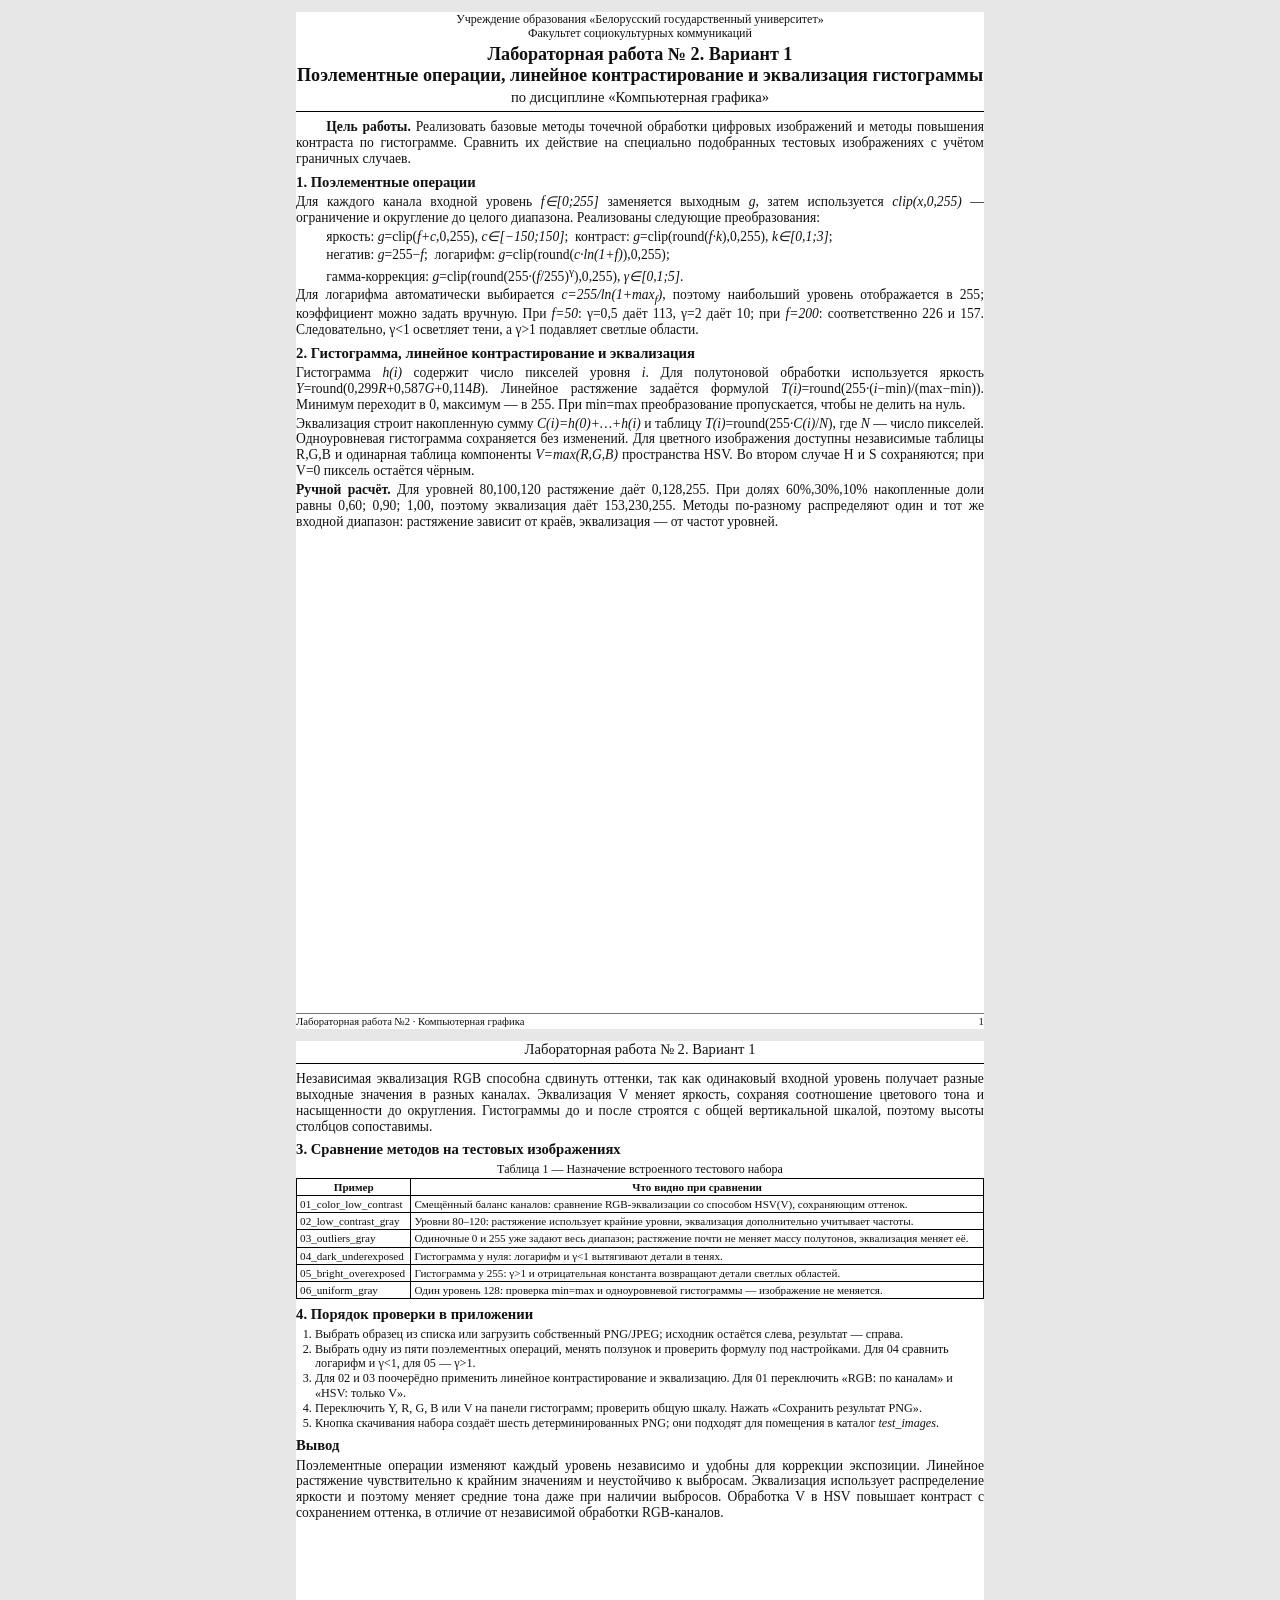
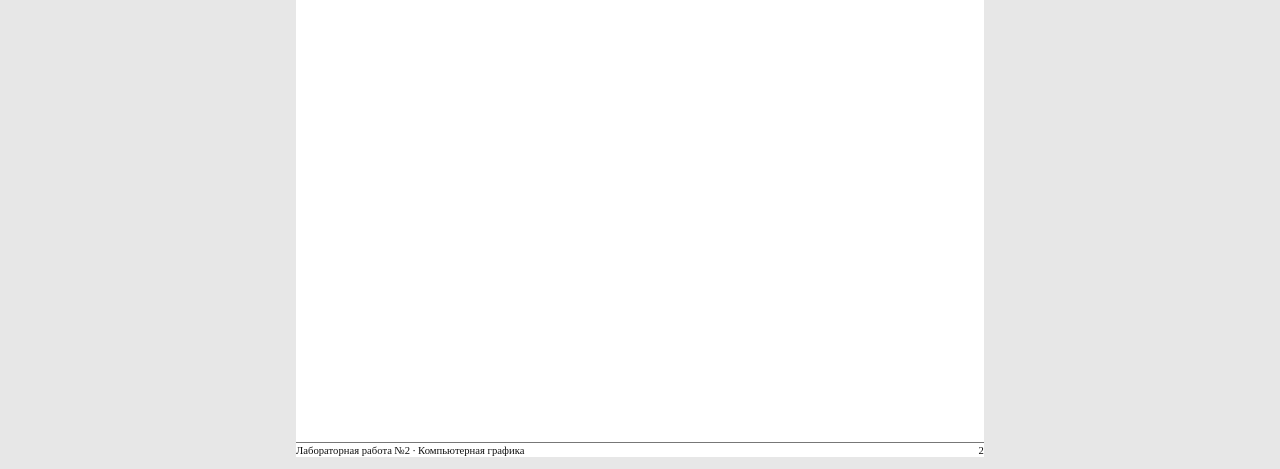
==== lab2/report.html @ ccf8213b "Add lab 2 image processing app" ====
<!doctype html><html lang="ru"><head><meta charset="UTF-8"><title>Отчёт ЛР №2</title><style>
@page{size:A4;margin:14mm}*{box-sizing:border-box}html,body{margin:0;background:#e7e7e7;color:#111}body{font-family:"Times New Roman",serif;font-size:10.2pt;line-height:1.17}.page{width:182mm;height:269mm;margin:12px auto;background:#fff;position:relative;overflow:hidden}.break{break-after:page;page-break-after:always}.head{text-align:center;border-bottom:1px solid #000;padding:0 0 5px;margin-bottom:7px}.head p{margin:0;font-size:9pt}.head h1{font-size:13.6pt;line-height:1.13;margin:4px 0;font-weight:bold}.head h2{font-size:11pt;margin:0;font-weight:normal}.lead{text-align:justify;text-indent:8mm;margin:4px 0 6px}.section{font-size:11pt;font-weight:bold;margin:7px 0 3px}.text{margin:3px 0;text-align:justify}.formula{margin:2px 8mm;font-family:"Cambria Math","Times New Roman",serif;line-height:1.17}.small{font-size:9.15pt}.tablecap{text-align:center;font-size:9pt;margin:3px 0 2px}table{border-collapse:collapse;width:100%;font-size:8.35pt;line-height:1.1}th,td{border:1px solid #000;padding:2px 3px;vertical-align:top}th{text-align:center}.compact{margin:2px 0;padding-left:5mm}.compact li{margin:1px 0}.footer{position:absolute;bottom:0;left:0;right:0;border-top:.5px solid #777;padding-top:2px;font-size:8pt;display:flex;justify-content:space-between}@media print{body{background:#fff}.page{width:auto;height:269mm;margin:0}}
</style></head><body>
<section class="page break"><header class="head"><p>Учреждение образования «Белорусский государственный университет»</p><p>Факультет социокультурных коммуникаций</p><h1>Лабораторная работа № 2. Вариант 1<br>Поэлементные операции, линейное контрастирование и эквализация гистограммы</h1><h2>по дисциплине «Компьютерная графика»</h2></header>
<p class="lead"><b>Цель работы.</b> Реализовать базовые методы точечной обработки цифровых изображений и методы повышения контраста по гистограмме. Сравнить их действие на специально подобранных тестовых изображениях с учётом граничных случаев.</p>
<div class="section">1. Поэлементные операции</div>
<p class="text">Для каждого канала входной уровень <i>f∈[0;255]</i> заменяется выходным <i>g</i>, затем используется <i>clip(x,0,255)</i> — ограничение и округление до целого диапазона. Реализованы следующие преобразования:</p>
<p class="formula">яркость: <i>g</i>=clip(<i>f+c</i>,0,255), <i>c∈[−150;150]</i>;&nbsp; контраст: <i>g</i>=clip(round(<i>f·k</i>),0,255), <i>k∈[0,1;3]</i>;</p>
<p class="formula">негатив: <i>g</i>=255−<i>f</i>;&nbsp; логарифм: <i>g</i>=clip(round(<i>c·ln(1+f)</i>),0,255);</p>
<p class="formula">гамма-коррекция: <i>g</i>=clip(round(255·(<i>f</i>/255)<sup>γ</sup>),0,255), <i>γ∈[0,1;5]</i>.</p>
<p class="text">Для логарифма автоматически выбирается <i>c=255/ln(1+max<sub>f</sub>)</i>, поэтому наибольший уровень отображается в 255; коэффициент можно задать вручную. При <i>f=50</i>: γ=0,5 даёт 113, γ=2 даёт 10; при <i>f=200</i>: соответственно 226 и 157. Следовательно, γ&lt;1 осветляет тени, а γ&gt;1 подавляет светлые области.</p>
<div class="section">2. Гистограмма, линейное контрастирование и эквализация</div>
<p class="text">Гистограмма <i>h(i)</i> содержит число пикселей уровня <i>i</i>. Для полутоновой обработки используется яркость <i>Y</i>=round(0,299<i>R</i>+0,587<i>G</i>+0,114<i>B</i>). Линейное растяжение задаётся формулой <i>T(i)</i>=round(255·(<i>i</i>−min)/(max−min)). Минимум переходит в 0, максимум — в 255. При min=max преобразование пропускается, чтобы не делить на нуль.</p>
<p class="text">Эквализация строит накопленную сумму <i>C(i)=h(0)+…+h(i)</i> и таблицу <i>T(i)</i>=round(255·<i>C(i)</i>/<i>N</i>), где <i>N</i> — число пикселей. Одноуровневая гистограмма сохраняется без изменений. Для цветного изображения доступны независимые таблицы R,G,B и одинарная таблица компоненты <i>V=max(R,G,B)</i> пространства HSV. Во втором случае H и S сохраняются; при V=0 пиксель остаётся чёрным.</p>
<p class="text"><b>Ручной расчёт.</b> Для уровней 80,100,120 растяжение даёт 0,128,255. При долях 60%,30%,10% накопленные доли равны 0,60; 0,90; 1,00, поэтому эквализация даёт 153,230,255. Методы по-разному распределяют один и тот же входной диапазон: растяжение зависит от краёв, эквализация — от частот уровней.</p>
<div class="footer"><span>Лабораторная работа №2 · Компьютерная графика</span><span>1</span></div></section>
<section class="page"><header class="head"><h2>Лабораторная работа № 2. Вариант 1</h2></header>
<p class="text">Независимая эквализация RGB способна сдвинуть оттенки, так как одинаковый входной уровень получает разные выходные значения в разных каналах. Эквализация V меняет яркость, сохраняя соотношение цветового тона и насыщенности до округления. Гистограммы до и после строятся с общей вертикальной шкалой, поэтому высоты столбцов сопоставимы.</p>
<div class="section">3. Сравнение методов на тестовых изображениях</div>
<div class="tablecap">Таблица 1 — Назначение встроенного тестового набора</div><table><thead><tr><th>Пример</th><th>Что видно при сравнении</th></tr></thead><tbody>
<tr><td>01_color_low_contrast</td><td>Смещённый баланс каналов: сравнение RGB-эквализации со способом HSV(V), сохраняющим оттенок.</td></tr>
<tr><td>02_low_contrast_gray</td><td>Уровни 80–120: растяжение использует крайние уровни, эквализация дополнительно учитывает частоты.</td></tr>
<tr><td>03_outliers_gray</td><td>Одиночные 0 и 255 уже задают весь диапазон; растяжение почти не меняет массу полутонов, эквализация меняет её.</td></tr>
<tr><td>04_dark_underexposed</td><td>Гистограмма у нуля: логарифм и γ&lt;1 вытягивают детали в тенях.</td></tr>
<tr><td>05_bright_overexposed</td><td>Гистограмма у 255: γ&gt;1 и отрицательная константа возвращают детали светлых областей.</td></tr>
<tr><td>06_uniform_gray</td><td>Один уровень 128: проверка min=max и одноуровневой гистограммы — изображение не меняется.</td></tr>
</tbody></table>
<div class="section">4. Порядок проверки в приложении</div><ol class="compact small"><li>Выбрать образец из списка или загрузить собственный PNG/JPEG; исходник остаётся слева, результат — справа.</li><li>Выбрать одну из пяти поэлементных операций, менять ползунок и проверить формулу под настройками. Для 04 сравнить логарифм и γ&lt;1, для 05 — γ&gt;1.</li><li>Для 02 и 03 поочерёдно применить линейное контрастирование и эквализацию. Для 01 переключить «RGB: по каналам» и «HSV: только V».</li><li>Переключить Y, R, G, B или V на панели гистограмм; проверить общую шкалу. Нажать «Сохранить результат PNG».</li><li>Кнопка скачивания набора создаёт шесть детерминированных PNG; они подходят для помещения в каталог <i>test_images</i>.</li></ol>
<div class="section">Вывод</div><p class="text">Поэлементные операции изменяют каждый уровень независимо и удобны для коррекции экспозиции. Линейное растяжение чувствительно к крайним значениям и неустойчиво к выбросам. Эквализация использует распределение яркости и поэтому меняет средние тона даже при наличии выбросов. Обработка V в HSV повышает контраст с сохранением оттенка, в отличие от независимой обработки RGB-каналов.</p>
<div class="footer"><span>Лабораторная работа №2 · Компьютерная графика</span><span>2</span></div></section></body></html>
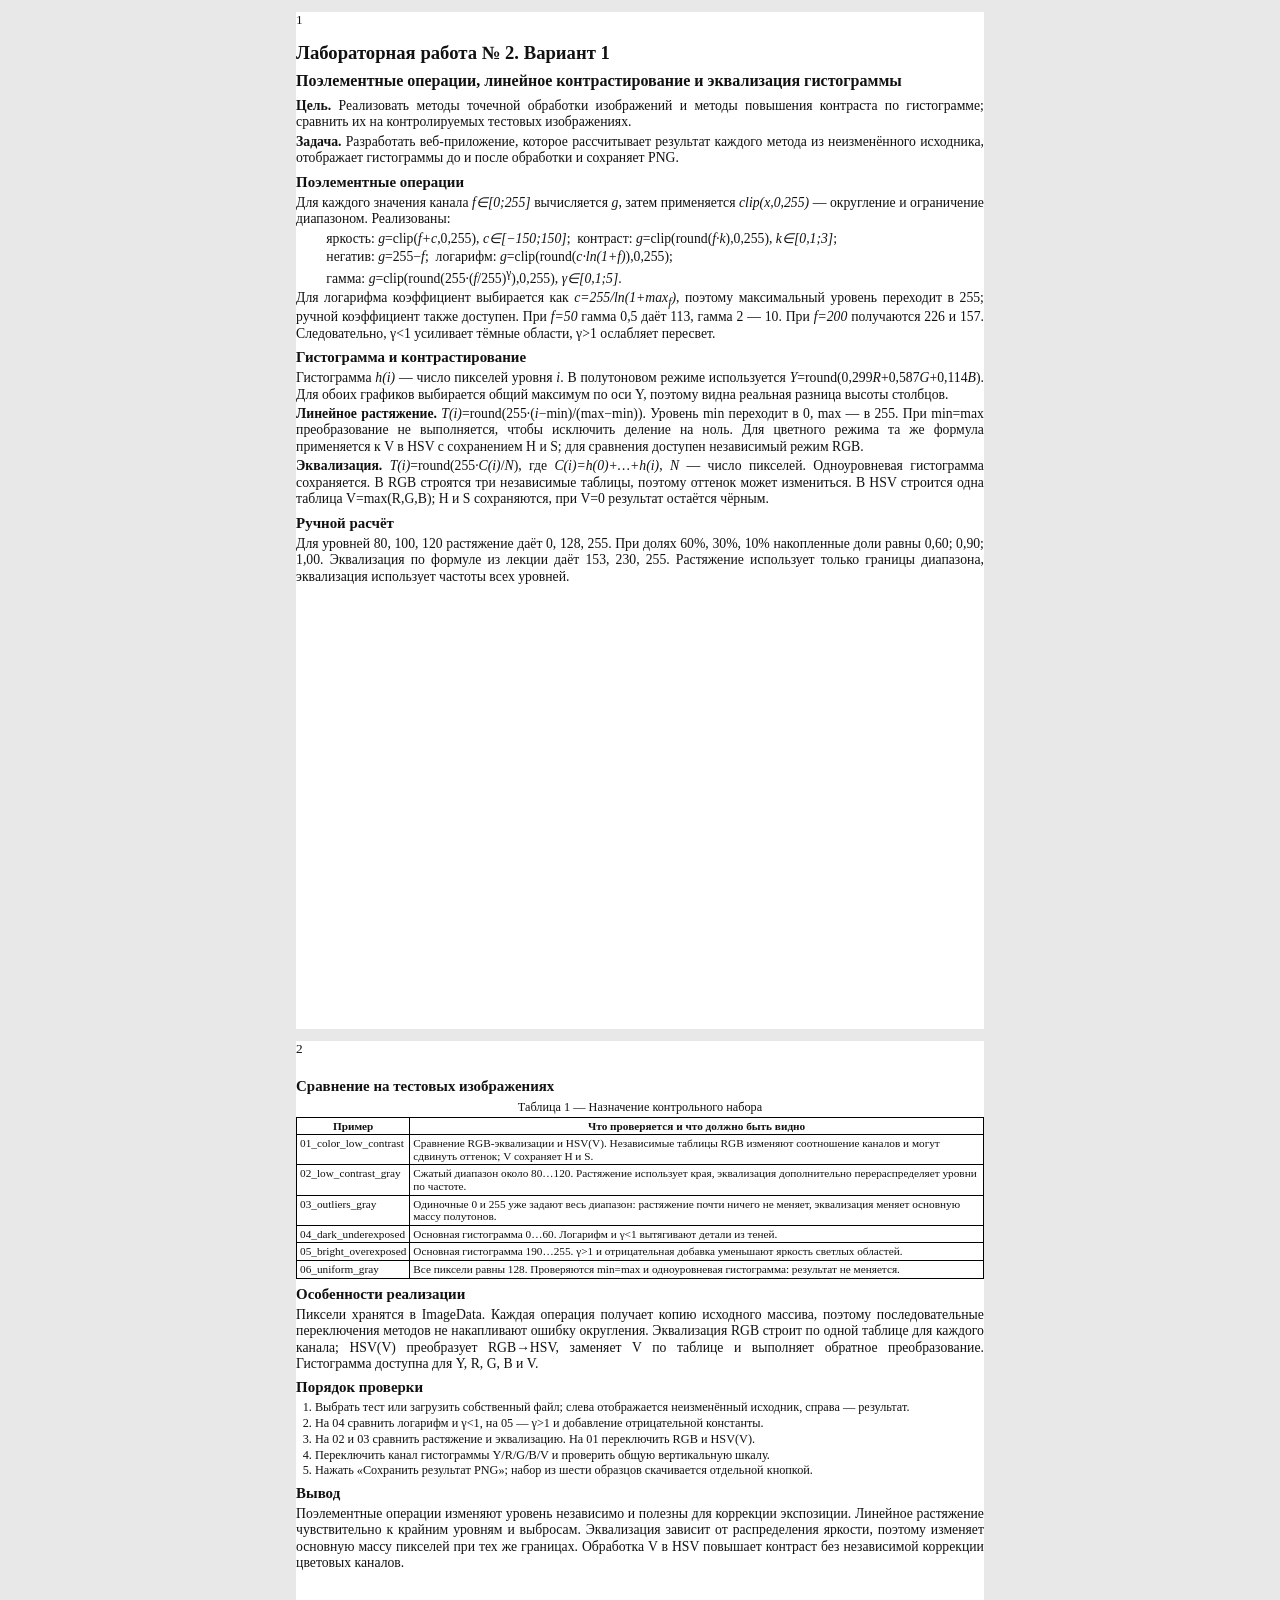
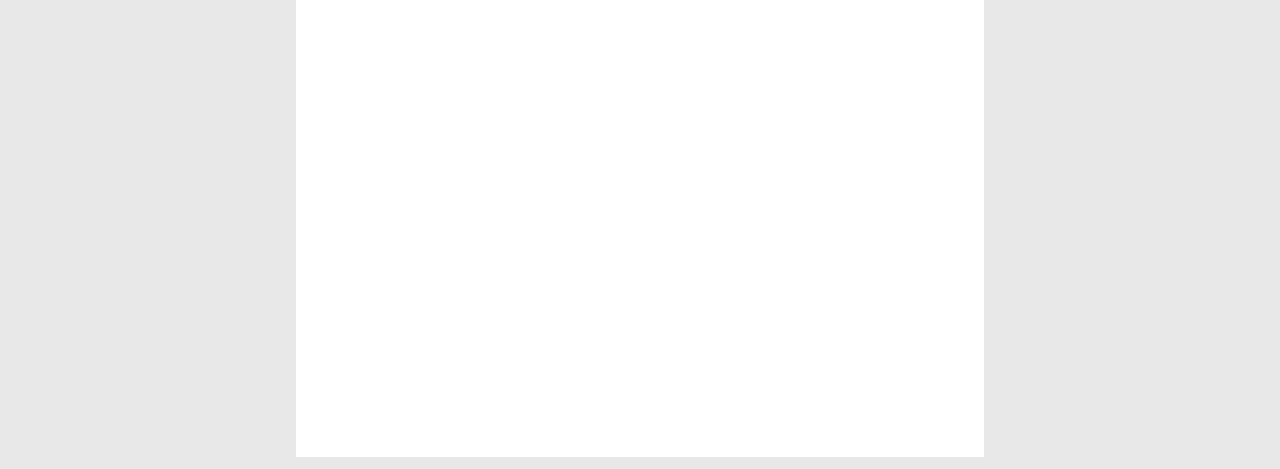
==== commit 3e594115: "Polish reports and add defense guides" ====
--- a/lab2/report.html
+++ b/lab2/report.html
@@ -1,30 +1,15 @@
-<!doctype html><html lang="ru"><head><meta charset="UTF-8"><title>Отчёт ЛР №2</title><style>
-@page{size:A4;margin:14mm}*{box-sizing:border-box}html,body{margin:0;background:#e7e7e7;color:#111}body{font-family:"Times New Roman",serif;font-size:10.2pt;line-height:1.17}.page{width:182mm;height:269mm;margin:12px auto;background:#fff;position:relative;overflow:hidden}.break{break-after:page;page-break-after:always}.head{text-align:center;border-bottom:1px solid #000;padding:0 0 5px;margin-bottom:7px}.head p{margin:0;font-size:9pt}.head h1{font-size:13.6pt;line-height:1.13;margin:4px 0;font-weight:bold}.head h2{font-size:11pt;margin:0;font-weight:normal}.lead{text-align:justify;text-indent:8mm;margin:4px 0 6px}.section{font-size:11pt;font-weight:bold;margin:7px 0 3px}.text{margin:3px 0;text-align:justify}.formula{margin:2px 8mm;font-family:"Cambria Math","Times New Roman",serif;line-height:1.17}.small{font-size:9.15pt}.tablecap{text-align:center;font-size:9pt;margin:3px 0 2px}table{border-collapse:collapse;width:100%;font-size:8.35pt;line-height:1.1}th,td{border:1px solid #000;padding:2px 3px;vertical-align:top}th{text-align:center}.compact{margin:2px 0;padding-left:5mm}.compact li{margin:1px 0}.footer{position:absolute;bottom:0;left:0;right:0;border-top:.5px solid #777;padding-top:2px;font-size:8pt;display:flex;justify-content:space-between}@media print{body{background:#fff}.page{width:auto;height:269mm;margin:0}}
+<!doctype html><html lang="ru"><head><meta charset="UTF-8"><title>ЛР №2 — Обработка изображений</title><style>
+@page{size:A4;margin:14mm}*{box-sizing:border-box}html,body{margin:0;background:#e8e8e8;color:#111}body{font-family:"Times New Roman",serif;font-size:10.3pt;line-height:1.2}.page{width:182mm;height:269mm;margin:12px auto;background:#fff;position:relative;overflow:hidden}.break{break-after:page;page-break-after:always}.num{font-size:10pt;height:8mm}.title{font-size:14pt;font-weight:bold;margin:0 0 6px}.subtitle{font-size:12pt;font-weight:bold;margin:0 0 8px}.section{font-size:11.2pt;font-weight:bold;margin:7px 0 3px}.text{margin:3px 0;text-align:justify}.formula{margin:2px 8mm;font-family:"Cambria Math","Times New Roman",serif;line-height:1.18}.small{font-size:9.2pt}.cap{text-align:center;font-size:9.2pt;margin:4px 0 2px}table{width:100%;border-collapse:collapse;font-size:8.45pt;line-height:1.12}th,td{border:1px solid #000;padding:2px 3px;vertical-align:top}th{text-align:center}.list{margin:2px 0;padding-left:5mm}.list li{margin:1px 0}@media print{body{background:#fff}.page{width:auto;height:269mm;margin:0}}
 </style></head><body>
-<section class="page break"><header class="head"><p>Учреждение образования «Белорусский государственный университет»</p><p>Факультет социокультурных коммуникаций</p><h1>Лабораторная работа № 2. Вариант 1<br>Поэлементные операции, линейное контрастирование и эквализация гистограммы</h1><h2>по дисциплине «Компьютерная графика»</h2></header>
-<p class="lead"><b>Цель работы.</b> Реализовать базовые методы точечной обработки цифровых изображений и методы повышения контраста по гистограмме. Сравнить их действие на специально подобранных тестовых изображениях с учётом граничных случаев.</p>
-<div class="section">1. Поэлементные операции</div>
-<p class="text">Для каждого канала входной уровень <i>f∈[0;255]</i> заменяется выходным <i>g</i>, затем используется <i>clip(x,0,255)</i> — ограничение и округление до целого диапазона. Реализованы следующие преобразования:</p>
-<p class="formula">яркость: <i>g</i>=clip(<i>f+c</i>,0,255), <i>c∈[−150;150]</i>;&nbsp; контраст: <i>g</i>=clip(round(<i>f·k</i>),0,255), <i>k∈[0,1;3]</i>;</p>
-<p class="formula">негатив: <i>g</i>=255−<i>f</i>;&nbsp; логарифм: <i>g</i>=clip(round(<i>c·ln(1+f)</i>),0,255);</p>
-<p class="formula">гамма-коррекция: <i>g</i>=clip(round(255·(<i>f</i>/255)<sup>γ</sup>),0,255), <i>γ∈[0,1;5]</i>.</p>
-<p class="text">Для логарифма автоматически выбирается <i>c=255/ln(1+max<sub>f</sub>)</i>, поэтому наибольший уровень отображается в 255; коэффициент можно задать вручную. При <i>f=50</i>: γ=0,5 даёт 113, γ=2 даёт 10; при <i>f=200</i>: соответственно 226 и 157. Следовательно, γ&lt;1 осветляет тени, а γ&gt;1 подавляет светлые области.</p>
-<div class="section">2. Гистограмма, линейное контрастирование и эквализация</div>
-<p class="text">Гистограмма <i>h(i)</i> содержит число пикселей уровня <i>i</i>. Для полутоновой обработки используется яркость <i>Y</i>=round(0,299<i>R</i>+0,587<i>G</i>+0,114<i>B</i>). Линейное растяжение задаётся формулой <i>T(i)</i>=round(255·(<i>i</i>−min)/(max−min)). Минимум переходит в 0, максимум — в 255. При min=max преобразование пропускается, чтобы не делить на нуль.</p>
-<p class="text">Эквализация строит накопленную сумму <i>C(i)=h(0)+…+h(i)</i> и таблицу <i>T(i)</i>=round(255·<i>C(i)</i>/<i>N</i>), где <i>N</i> — число пикселей. Одноуровневая гистограмма сохраняется без изменений. Для цветного изображения доступны независимые таблицы R,G,B и одинарная таблица компоненты <i>V=max(R,G,B)</i> пространства HSV. Во втором случае H и S сохраняются; при V=0 пиксель остаётся чёрным.</p>
-<p class="text"><b>Ручной расчёт.</b> Для уровней 80,100,120 растяжение даёт 0,128,255. При долях 60%,30%,10% накопленные доли равны 0,60; 0,90; 1,00, поэтому эквализация даёт 153,230,255. Методы по-разному распределяют один и тот же входной диапазон: растяжение зависит от краёв, эквализация — от частот уровней.</p>
-<div class="footer"><span>Лабораторная работа №2 · Компьютерная графика</span><span>1</span></div></section>
-<section class="page"><header class="head"><h2>Лабораторная работа № 2. Вариант 1</h2></header>
-<p class="text">Независимая эквализация RGB способна сдвинуть оттенки, так как одинаковый входной уровень получает разные выходные значения в разных каналах. Эквализация V меняет яркость, сохраняя соотношение цветового тона и насыщенности до округления. Гистограммы до и после строятся с общей вертикальной шкалой, поэтому высоты столбцов сопоставимы.</p>
-<div class="section">3. Сравнение методов на тестовых изображениях</div>
-<div class="tablecap">Таблица 1 — Назначение встроенного тестового набора</div><table><thead><tr><th>Пример</th><th>Что видно при сравнении</th></tr></thead><tbody>
-<tr><td>01_color_low_contrast</td><td>Смещённый баланс каналов: сравнение RGB-эквализации со способом HSV(V), сохраняющим оттенок.</td></tr>
-<tr><td>02_low_contrast_gray</td><td>Уровни 80–120: растяжение использует крайние уровни, эквализация дополнительно учитывает частоты.</td></tr>
-<tr><td>03_outliers_gray</td><td>Одиночные 0 и 255 уже задают весь диапазон; растяжение почти не меняет массу полутонов, эквализация меняет её.</td></tr>
-<tr><td>04_dark_underexposed</td><td>Гистограмма у нуля: логарифм и γ&lt;1 вытягивают детали в тенях.</td></tr>
-<tr><td>05_bright_overexposed</td><td>Гистограмма у 255: γ&gt;1 и отрицательная константа возвращают детали светлых областей.</td></tr>
-<tr><td>06_uniform_gray</td><td>Один уровень 128: проверка min=max и одноуровневой гистограммы — изображение не меняется.</td></tr>
-</tbody></table>
-<div class="section">4. Порядок проверки в приложении</div><ol class="compact small"><li>Выбрать образец из списка или загрузить собственный PNG/JPEG; исходник остаётся слева, результат — справа.</li><li>Выбрать одну из пяти поэлементных операций, менять ползунок и проверить формулу под настройками. Для 04 сравнить логарифм и γ&lt;1, для 05 — γ&gt;1.</li><li>Для 02 и 03 поочерёдно применить линейное контрастирование и эквализацию. Для 01 переключить «RGB: по каналам» и «HSV: только V».</li><li>Переключить Y, R, G, B или V на панели гистограмм; проверить общую шкалу. Нажать «Сохранить результат PNG».</li><li>Кнопка скачивания набора создаёт шесть детерминированных PNG; они подходят для помещения в каталог <i>test_images</i>.</li></ol>
-<div class="section">Вывод</div><p class="text">Поэлементные операции изменяют каждый уровень независимо и удобны для коррекции экспозиции. Линейное растяжение чувствительно к крайним значениям и неустойчиво к выбросам. Эквализация использует распределение яркости и поэтому меняет средние тона даже при наличии выбросов. Обработка V в HSV повышает контраст с сохранением оттенка, в отличие от независимой обработки RGB-каналов.</p>
-<div class="footer"><span>Лабораторная работа №2 · Компьютерная графика</span><span>2</span></div></section></body></html>
+<section class="page break"><div class="num">1</div><h1 class="title">Лабораторная работа № 2. Вариант 1</h1><p class="subtitle">Поэлементные операции, линейное контрастирование и эквализация гистограммы</p>
+<p class="text"><b>Цель.</b> Реализовать методы точечной обработки изображений и методы повышения контраста по гистограмме; сравнить их на контролируемых тестовых изображениях.</p><p class="text"><b>Задача.</b> Разработать веб-приложение, которое рассчитывает результат каждого метода из неизменённого исходника, отображает гистограммы до и после обработки и сохраняет PNG.</p>
+<div class="section">Поэлементные операции</div><p class="text">Для каждого значения канала <i>f∈[0;255]</i> вычисляется <i>g</i>, затем применяется <i>clip(x,0,255)</i> — округление и ограничение диапазоном. Реализованы:</p><p class="formula">яркость: <i>g</i>=clip(<i>f+c</i>,0,255), <i>c∈[−150;150]</i>;&nbsp; контраст: <i>g</i>=clip(round(<i>f·k</i>),0,255), <i>k∈[0,1;3]</i>;</p><p class="formula">негатив: <i>g</i>=255−<i>f</i>;&nbsp; логарифм: <i>g</i>=clip(round(<i>c·ln(1+f)</i>),0,255);</p><p class="formula">гамма: <i>g</i>=clip(round(255·(<i>f</i>/255)<sup>γ</sup>),0,255), <i>γ∈[0,1;5]</i>.</p>
+<p class="text">Для логарифма коэффициент выбирается как <i>c=255/ln(1+max<sub>f</sub>)</i>, поэтому максимальный уровень переходит в 255; ручной коэффициент также доступен. При <i>f=50</i> гамма 0,5 даёт 113, гамма 2 — 10. При <i>f=200</i> получаются 226 и 157. Следовательно, γ&lt;1 усиливает тёмные области, γ&gt;1 ослабляет пересвет.</p>
+<div class="section">Гистограмма и контрастирование</div><p class="text">Гистограмма <i>h(i)</i> — число пикселей уровня <i>i</i>. В полутоновом режиме используется <i>Y</i>=round(0,299<i>R</i>+0,587<i>G</i>+0,114<i>B</i>). Для обоих графиков выбирается общий максимум по оси Y, поэтому видна реальная разница высоты столбцов.</p><p class="text"><b>Линейное растяжение.</b> <i>T(i)</i>=round(255·(<i>i</i>−min)/(max−min)). Уровень min переходит в 0, max — в 255. При min=max преобразование не выполняется, чтобы исключить деление на ноль. Для цветного режима та же формула применяется к V в HSV с сохранением H и S; для сравнения доступен независимый режим RGB.</p><p class="text"><b>Эквализация.</b> <i>T(i)</i>=round(255·<i>C(i)</i>/<i>N</i>), где <i>C(i)=h(0)+…+h(i)</i>, <i>N</i> — число пикселей. Одноуровневая гистограмма сохраняется. В RGB строятся три независимые таблицы, поэтому оттенок может измениться. В HSV строится одна таблица V=max(R,G,B); H и S сохраняются, при V=0 результат остаётся чёрным.</p>
+<div class="section">Ручной расчёт</div><p class="text">Для уровней 80, 100, 120 растяжение даёт 0, 128, 255. При долях 60%, 30%, 10% накопленные доли равны 0,60; 0,90; 1,00. Эквализация по формуле из лекции даёт 153, 230, 255. Растяжение использует только границы диапазона, эквализация использует частоты всех уровней.</p>
+</section>
+<section class="page"><div class="num">2</div><div class="section">Сравнение на тестовых изображениях</div><div class="cap">Таблица 1 — Назначение контрольного набора</div><table><thead><tr><th>Пример</th><th>Что проверяется и что должно быть видно</th></tr></thead><tbody><tr><td>01_color_low_contrast</td><td>Сравнение RGB-эквализации и HSV(V). Независимые таблицы RGB изменяют соотношение каналов и могут сдвинуть оттенок; V сохраняет H и S.</td></tr><tr><td>02_low_contrast_gray</td><td>Сжатый диапазон около 80…120. Растяжение использует края, эквализация дополнительно перераспределяет уровни по частоте.</td></tr><tr><td>03_outliers_gray</td><td>Одиночные 0 и 255 уже задают весь диапазон: растяжение почти ничего не меняет, эквализация меняет основную массу полутонов.</td></tr><tr><td>04_dark_underexposed</td><td>Основная гистограмма 0…60. Логарифм и γ&lt;1 вытягивают детали из теней.</td></tr><tr><td>05_bright_overexposed</td><td>Основная гистограмма 190…255. γ&gt;1 и отрицательная добавка уменьшают яркость светлых областей.</td></tr><tr><td>06_uniform_gray</td><td>Все пиксели равны 128. Проверяются min=max и одноуровневая гистограмма: результат не меняется.</td></tr></tbody></table>
+<div class="section">Особенности реализации</div><p class="text">Пиксели хранятся в ImageData. Каждая операция получает копию исходного массива, поэтому последовательные переключения методов не накапливают ошибку округления. Эквализация RGB строит по одной таблице для каждого канала; HSV(V) преобразует RGB→HSV, заменяет V по таблице и выполняет обратное преобразование. Гистограмма доступна для Y, R, G, B и V.</p>
+<div class="section">Порядок проверки</div><ol class="list small"><li>Выбрать тест или загрузить собственный файл; слева отображается неизменённый исходник, справа — результат.</li><li>На 04 сравнить логарифм и γ&lt;1, на 05 — γ&gt;1 и добавление отрицательной константы.</li><li>На 02 и 03 сравнить растяжение и эквализацию. На 01 переключить RGB и HSV(V).</li><li>Переключить канал гистограммы Y/R/G/B/V и проверить общую вертикальную шкалу.</li><li>Нажать «Сохранить результат PNG»; набор из шести образцов скачивается отдельной кнопкой.</li></ol>
+<div class="section">Вывод</div><p class="text">Поэлементные операции изменяют уровень независимо и полезны для коррекции экспозиции. Линейное растяжение чувствительно к крайним уровням и выбросам. Эквализация зависит от распределения яркости, поэтому изменяет основную массу пикселей при тех же границах. Обработка V в HSV повышает контраст без независимой коррекции цветовых каналов.</p>
+</section></body></html>
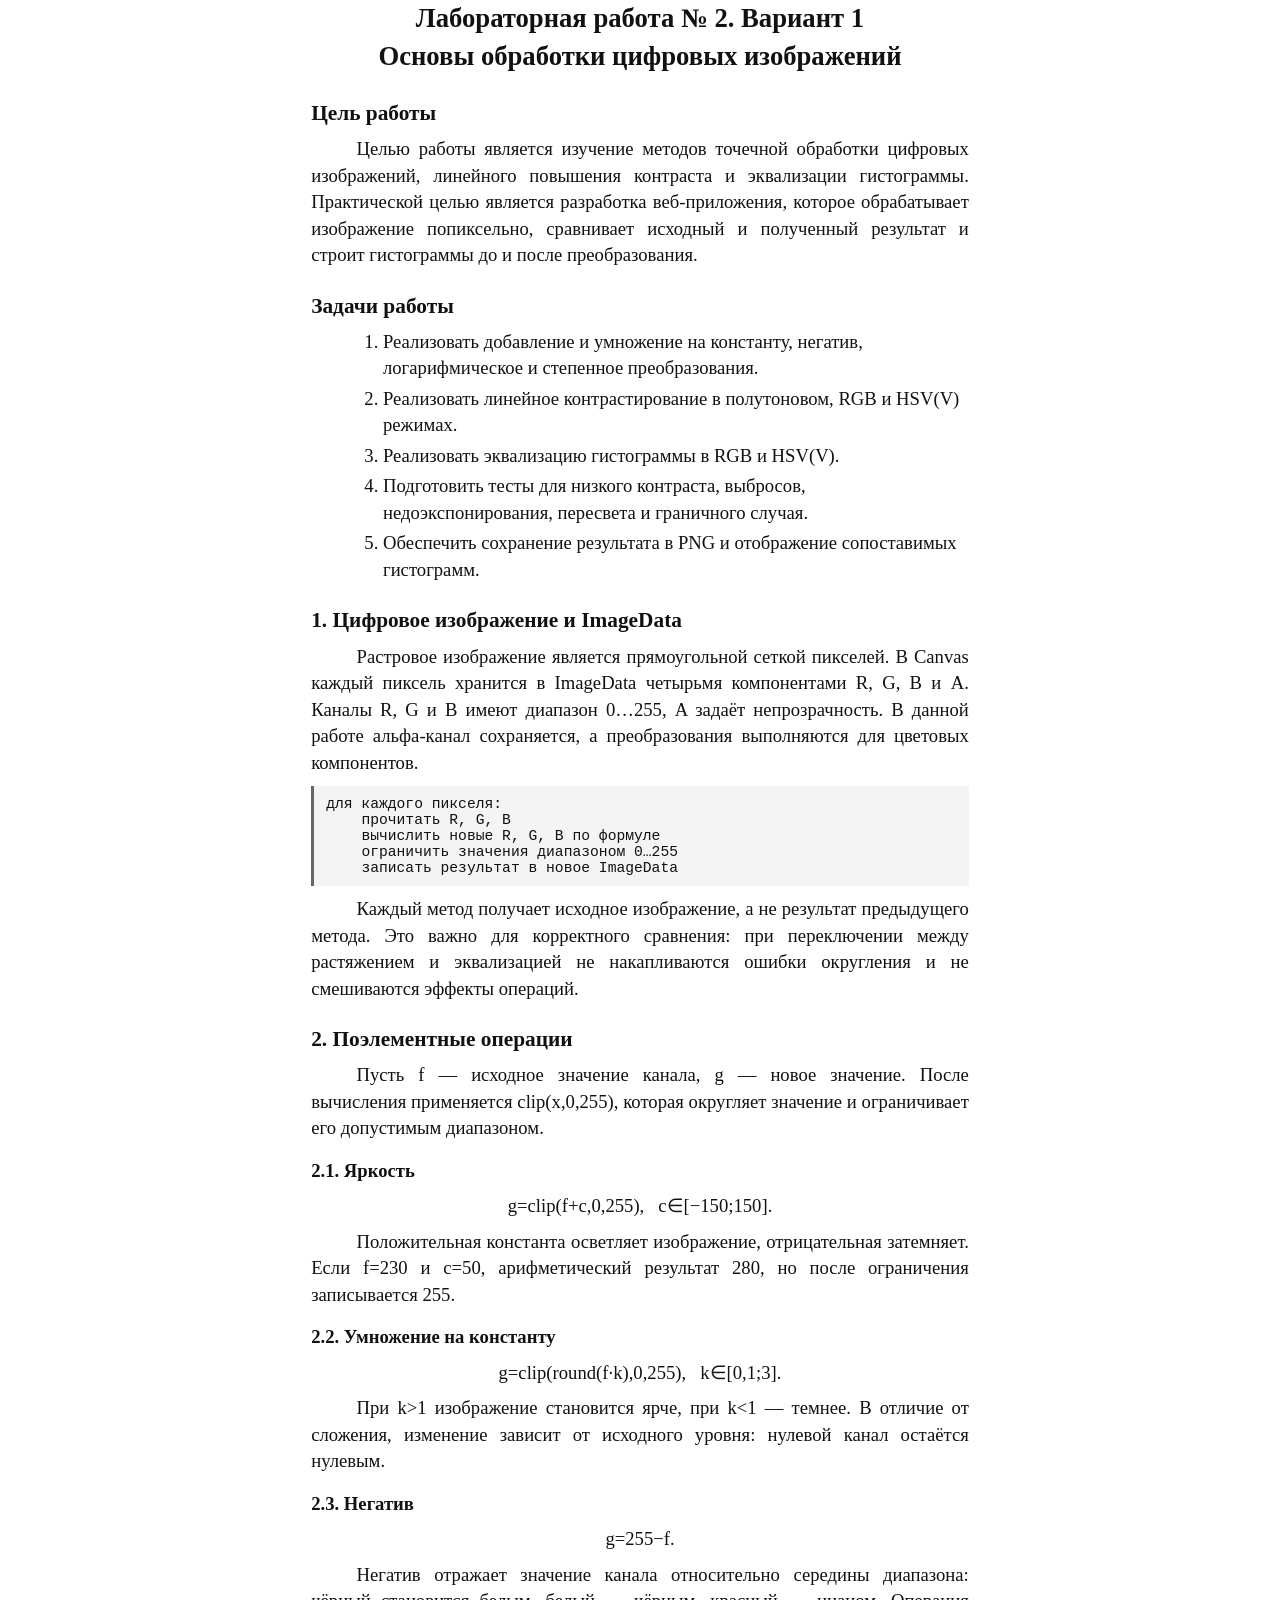
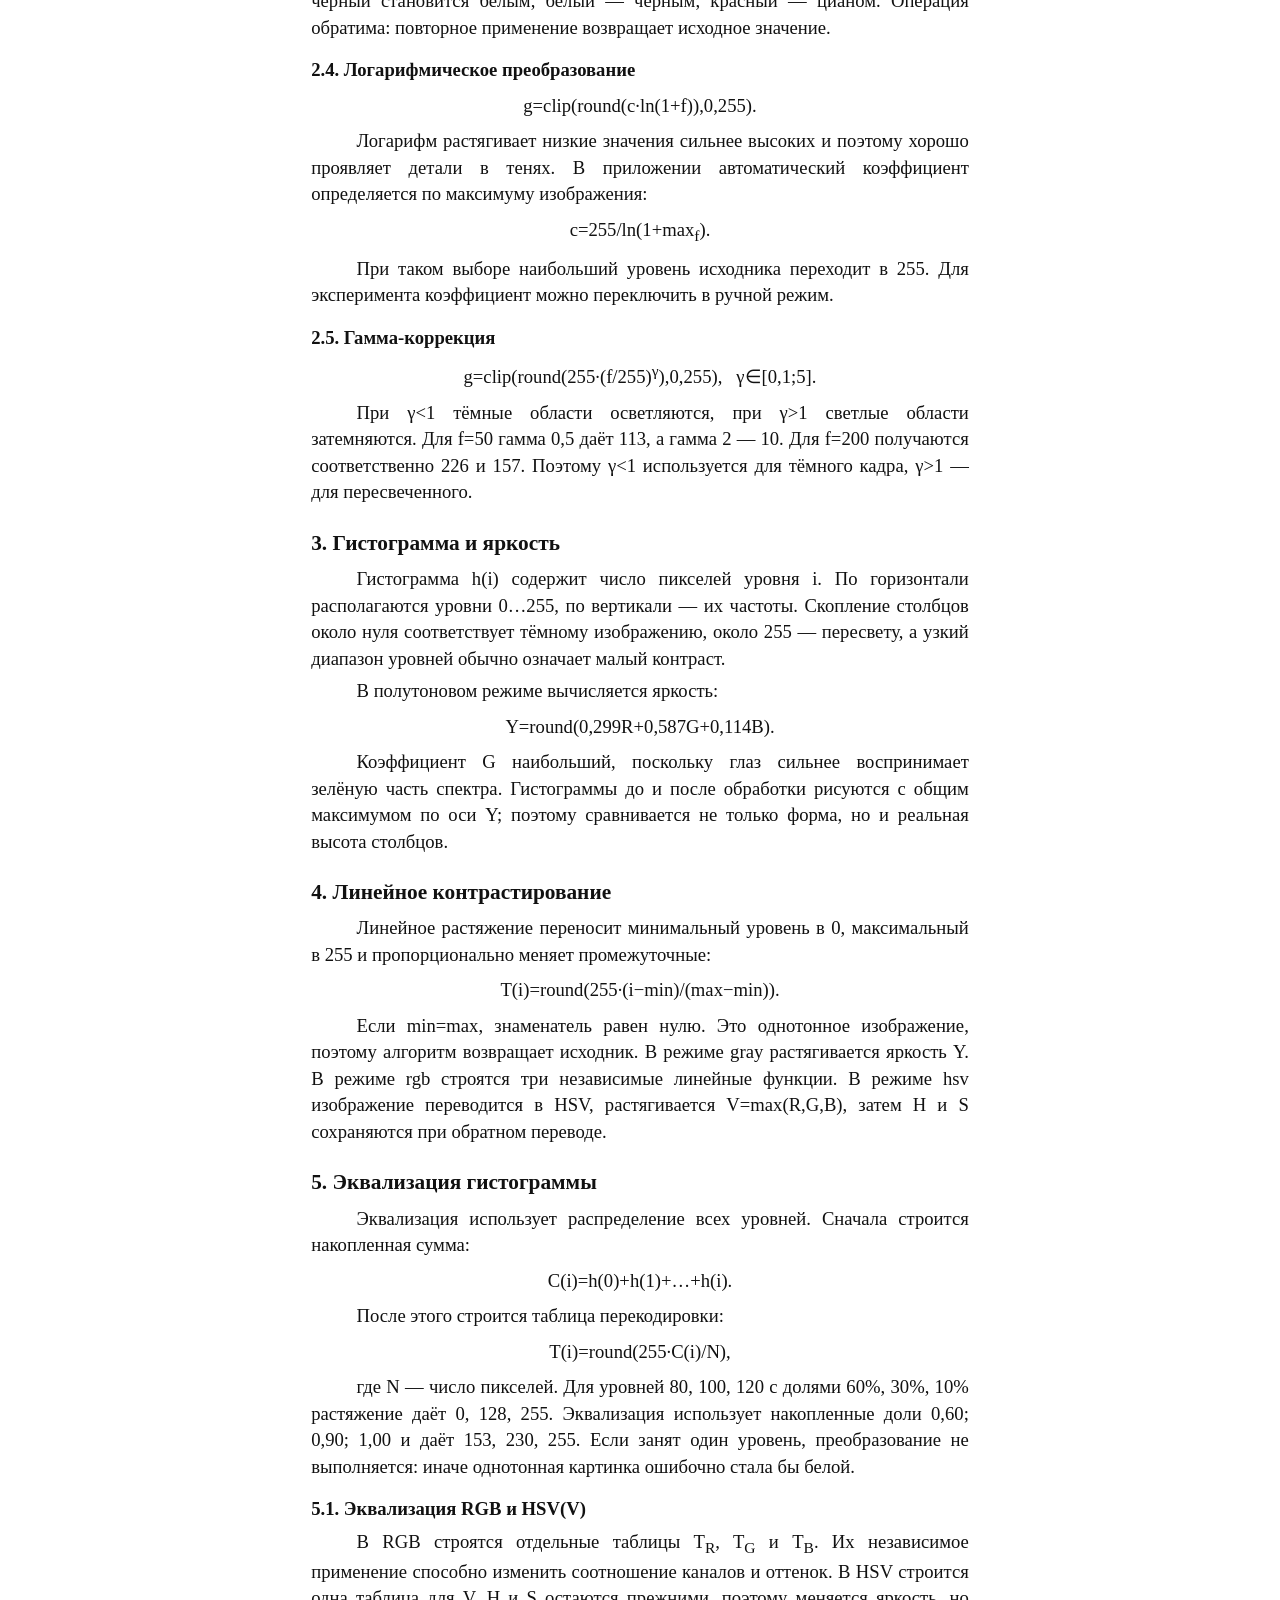
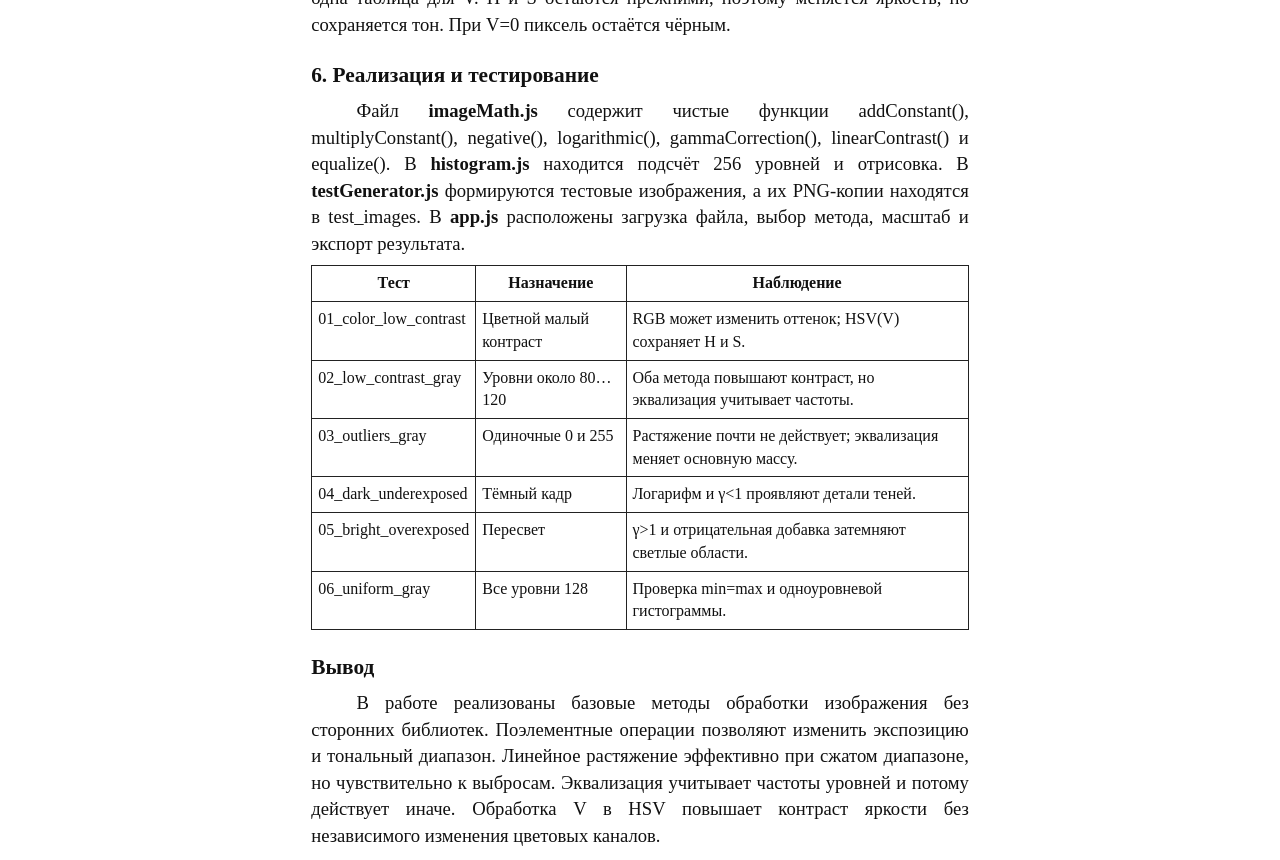
==== commit e19b687d: "Expand laboratory reports and ignore PDF submissions" ====
--- a/lab2/report.html
+++ b/lab2/report.html
@@ -1,15 +1,19 @@
-<!doctype html><html lang="ru"><head><meta charset="UTF-8"><title>ЛР №2 — Обработка изображений</title><style>
-@page{size:A4;margin:14mm}*{box-sizing:border-box}html,body{margin:0;background:#e8e8e8;color:#111}body{font-family:"Times New Roman",serif;font-size:10.3pt;line-height:1.2}.page{width:182mm;height:269mm;margin:12px auto;background:#fff;position:relative;overflow:hidden}.break{break-after:page;page-break-after:always}.num{font-size:10pt;height:8mm}.title{font-size:14pt;font-weight:bold;margin:0 0 6px}.subtitle{font-size:12pt;font-weight:bold;margin:0 0 8px}.section{font-size:11.2pt;font-weight:bold;margin:7px 0 3px}.text{margin:3px 0;text-align:justify}.formula{margin:2px 8mm;font-family:"Cambria Math","Times New Roman",serif;line-height:1.18}.small{font-size:9.2pt}.cap{text-align:center;font-size:9.2pt;margin:4px 0 2px}table{width:100%;border-collapse:collapse;font-size:8.45pt;line-height:1.12}th,td{border:1px solid #000;padding:2px 3px;vertical-align:top}th{text-align:center}.list{margin:2px 0;padding-left:5mm}.list li{margin:1px 0}@media print{body{background:#fff}.page{width:auto;height:269mm;margin:0}}
-</style></head><body>
-<section class="page break"><div class="num">1</div><h1 class="title">Лабораторная работа № 2. Вариант 1</h1><p class="subtitle">Поэлементные операции, линейное контрастирование и эквализация гистограммы</p>
-<p class="text"><b>Цель.</b> Реализовать методы точечной обработки изображений и методы повышения контраста по гистограмме; сравнить их на контролируемых тестовых изображениях.</p><p class="text"><b>Задача.</b> Разработать веб-приложение, которое рассчитывает результат каждого метода из неизменённого исходника, отображает гистограммы до и после обработки и сохраняет PNG.</p>
-<div class="section">Поэлементные операции</div><p class="text">Для каждого значения канала <i>f∈[0;255]</i> вычисляется <i>g</i>, затем применяется <i>clip(x,0,255)</i> — округление и ограничение диапазоном. Реализованы:</p><p class="formula">яркость: <i>g</i>=clip(<i>f+c</i>,0,255), <i>c∈[−150;150]</i>;&nbsp; контраст: <i>g</i>=clip(round(<i>f·k</i>),0,255), <i>k∈[0,1;3]</i>;</p><p class="formula">негатив: <i>g</i>=255−<i>f</i>;&nbsp; логарифм: <i>g</i>=clip(round(<i>c·ln(1+f)</i>),0,255);</p><p class="formula">гамма: <i>g</i>=clip(round(255·(<i>f</i>/255)<sup>γ</sup>),0,255), <i>γ∈[0,1;5]</i>.</p>
-<p class="text">Для логарифма коэффициент выбирается как <i>c=255/ln(1+max<sub>f</sub>)</i>, поэтому максимальный уровень переходит в 255; ручной коэффициент также доступен. При <i>f=50</i> гамма 0,5 даёт 113, гамма 2 — 10. При <i>f=200</i> получаются 226 и 157. Следовательно, γ&lt;1 усиливает тёмные области, γ&gt;1 ослабляет пересвет.</p>
-<div class="section">Гистограмма и контрастирование</div><p class="text">Гистограмма <i>h(i)</i> — число пикселей уровня <i>i</i>. В полутоновом режиме используется <i>Y</i>=round(0,299<i>R</i>+0,587<i>G</i>+0,114<i>B</i>). Для обоих графиков выбирается общий максимум по оси Y, поэтому видна реальная разница высоты столбцов.</p><p class="text"><b>Линейное растяжение.</b> <i>T(i)</i>=round(255·(<i>i</i>−min)/(max−min)). Уровень min переходит в 0, max — в 255. При min=max преобразование не выполняется, чтобы исключить деление на ноль. Для цветного режима та же формула применяется к V в HSV с сохранением H и S; для сравнения доступен независимый режим RGB.</p><p class="text"><b>Эквализация.</b> <i>T(i)</i>=round(255·<i>C(i)</i>/<i>N</i>), где <i>C(i)=h(0)+…+h(i)</i>, <i>N</i> — число пикселей. Одноуровневая гистограмма сохраняется. В RGB строятся три независимые таблицы, поэтому оттенок может измениться. В HSV строится одна таблица V=max(R,G,B); H и S сохраняются, при V=0 результат остаётся чёрным.</p>
-<div class="section">Ручной расчёт</div><p class="text">Для уровней 80, 100, 120 растяжение даёт 0, 128, 255. При долях 60%, 30%, 10% накопленные доли равны 0,60; 0,90; 1,00. Эквализация по формуле из лекции даёт 153, 230, 255. Растяжение использует только границы диапазона, эквализация использует частоты всех уровней.</p>
-</section>
-<section class="page"><div class="num">2</div><div class="section">Сравнение на тестовых изображениях</div><div class="cap">Таблица 1 — Назначение контрольного набора</div><table><thead><tr><th>Пример</th><th>Что проверяется и что должно быть видно</th></tr></thead><tbody><tr><td>01_color_low_contrast</td><td>Сравнение RGB-эквализации и HSV(V). Независимые таблицы RGB изменяют соотношение каналов и могут сдвинуть оттенок; V сохраняет H и S.</td></tr><tr><td>02_low_contrast_gray</td><td>Сжатый диапазон около 80…120. Растяжение использует края, эквализация дополнительно перераспределяет уровни по частоте.</td></tr><tr><td>03_outliers_gray</td><td>Одиночные 0 и 255 уже задают весь диапазон: растяжение почти ничего не меняет, эквализация меняет основную массу полутонов.</td></tr><tr><td>04_dark_underexposed</td><td>Основная гистограмма 0…60. Логарифм и γ&lt;1 вытягивают детали из теней.</td></tr><tr><td>05_bright_overexposed</td><td>Основная гистограмма 190…255. γ&gt;1 и отрицательная добавка уменьшают яркость светлых областей.</td></tr><tr><td>06_uniform_gray</td><td>Все пиксели равны 128. Проверяются min=max и одноуровневая гистограмма: результат не меняется.</td></tr></tbody></table>
-<div class="section">Особенности реализации</div><p class="text">Пиксели хранятся в ImageData. Каждая операция получает копию исходного массива, поэтому последовательные переключения методов не накапливают ошибку округления. Эквализация RGB строит по одной таблице для каждого канала; HSV(V) преобразует RGB→HSV, заменяет V по таблице и выполняет обратное преобразование. Гистограмма доступна для Y, R, G, B и V.</p>
-<div class="section">Порядок проверки</div><ol class="list small"><li>Выбрать тест или загрузить собственный файл; слева отображается неизменённый исходник, справа — результат.</li><li>На 04 сравнить логарифм и γ&lt;1, на 05 — γ&gt;1 и добавление отрицательной константы.</li><li>На 02 и 03 сравнить растяжение и эквализацию. На 01 переключить RGB и HSV(V).</li><li>Переключить канал гистограммы Y/R/G/B/V и проверить общую вертикальную шкалу.</li><li>Нажать «Сохранить результат PNG»; набор из шести образцов скачивается отдельной кнопкой.</li></ol>
-<div class="section">Вывод</div><p class="text">Поэлементные операции изменяют уровень независимо и полезны для коррекции экспозиции. Линейное растяжение чувствительно к крайним уровням и выбросам. Эквализация зависит от распределения яркости, поэтому изменяет основную массу пикселей при тех же границах. Обработка V в HSV повышает контраст без независимой коррекции цветовых каналов.</p>
-</section></body></html>
+<!doctype html><html lang="ru"><head><meta charset="UTF-8"><title>Лабораторная работа 2 — Обработка изображений</title><style>@page{size:A4;margin:20mm 18mm}body{font-family:"Times New Roman",serif;font-size:14pt;line-height:1.42;color:#111;max-width:174mm;margin:0 auto}h1{font-size:20pt;text-align:center;margin:0 0 20px}h2{font-size:16pt;margin:22px 0 8px}h3{font-size:14pt;margin:16px 0 6px}p{text-align:justify;text-indent:12mm;margin:6px 0}.formula{text-align:center;text-indent:0;font-family:"Cambria Math","Times New Roman",serif;margin:9px 0}pre{font:11pt Consolas,monospace;white-space:pre-wrap;background:#f4f4f4;border-left:3px solid #666;padding:10px 12px;margin:10px 0}table{border-collapse:collapse;width:100%;font-size:12pt;margin:8px 0}th,td{border:1px solid #222;padding:6px;vertical-align:top}th{text-align:center}ol{margin:5px 0 8px 12mm;padding-left:7mm}li{margin:4px 0}@media print{body{max-width:none}}</style></head><body>
+<h1>Лабораторная работа № 2. Вариант 1<br>Основы обработки цифровых изображений</h1>
+<h2>Цель работы</h2><p>Целью работы является изучение методов точечной обработки цифровых изображений, линейного повышения контраста и эквализации гистограммы. Практической целью является разработка веб-приложения, которое обрабатывает изображение попиксельно, сравнивает исходный и полученный результат и строит гистограммы до и после преобразования.</p>
+<h2>Задачи работы</h2><ol><li>Реализовать добавление и умножение на константу, негатив, логарифмическое и степенное преобразования.</li><li>Реализовать линейное контрастирование в полутоновом, RGB и HSV(V) режимах.</li><li>Реализовать эквализацию гистограммы в RGB и HSV(V).</li><li>Подготовить тесты для низкого контраста, выбросов, недоэкспонирования, пересвета и граничного случая.</li><li>Обеспечить сохранение результата в PNG и отображение сопоставимых гистограмм.</li></ol>
+<h2>1. Цифровое изображение и ImageData</h2><p>Растровое изображение является прямоугольной сеткой пикселей. В Canvas каждый пиксель хранится в ImageData четырьмя компонентами R, G, B и A. Каналы R, G и B имеют диапазон 0…255, A задаёт непрозрачность. В данной работе альфа-канал сохраняется, а преобразования выполняются для цветовых компонентов.</p><pre>для каждого пикселя:<br>    прочитать R, G, B<br>    вычислить новые R, G, B по формуле<br>    ограничить значения диапазоном 0…255<br>    записать результат в новое ImageData</pre><p>Каждый метод получает исходное изображение, а не результат предыдущего метода. Это важно для корректного сравнения: при переключении между растяжением и эквализацией не накапливаются ошибки округления и не смешиваются эффекты операций.</p>
+<h2>2. Поэлементные операции</h2><p>Пусть f — исходное значение канала, g — новое значение. После вычисления применяется clip(x,0,255), которая округляет значение и ограничивает его допустимым диапазоном.</p>
+<h3>2.1. Яркость</h3><p class="formula">g=clip(f+c,0,255), &nbsp; c∈[−150;150].</p><p>Положительная константа осветляет изображение, отрицательная затемняет. Если f=230 и c=50, арифметический результат 280, но после ограничения записывается 255.</p>
+<h3>2.2. Умножение на константу</h3><p class="formula">g=clip(round(f·k),0,255), &nbsp; k∈[0,1;3].</p><p>При k&gt;1 изображение становится ярче, при k&lt;1 — темнее. В отличие от сложения, изменение зависит от исходного уровня: нулевой канал остаётся нулевым.</p>
+<h3>2.3. Негатив</h3><p class="formula">g=255−f.</p><p>Негатив отражает значение канала относительно середины диапазона: чёрный становится белым, белый — чёрным, красный — цианом. Операция обратима: повторное применение возвращает исходное значение.</p>
+<h3>2.4. Логарифмическое преобразование</h3><p class="formula">g=clip(round(c·ln(1+f)),0,255).</p><p>Логарифм растягивает низкие значения сильнее высоких и поэтому хорошо проявляет детали в тенях. В приложении автоматический коэффициент определяется по максимуму изображения:</p><p class="formula">c=255/ln(1+max<sub>f</sub>).</p><p>При таком выборе наибольший уровень исходника переходит в 255. Для эксперимента коэффициент можно переключить в ручной режим.</p>
+<h3>2.5. Гамма-коррекция</h3><p class="formula">g=clip(round(255·(f/255)<sup>γ</sup>),0,255), &nbsp; γ∈[0,1;5].</p><p>При γ&lt;1 тёмные области осветляются, при γ&gt;1 светлые области затемняются. Для f=50 гамма 0,5 даёт 113, а гамма 2 — 10. Для f=200 получаются соответственно 226 и 157. Поэтому γ&lt;1 используется для тёмного кадра, γ&gt;1 — для пересвеченного.</p>
+<h2>3. Гистограмма и яркость</h2><p>Гистограмма h(i) содержит число пикселей уровня i. По горизонтали располагаются уровни 0…255, по вертикали — их частоты. Скопление столбцов около нуля соответствует тёмному изображению, около 255 — пересвету, а узкий диапазон уровней обычно означает малый контраст.</p><p>В полутоновом режиме вычисляется яркость:</p><p class="formula">Y=round(0,299R+0,587G+0,114B).</p><p>Коэффициент G наибольший, поскольку глаз сильнее воспринимает зелёную часть спектра. Гистограммы до и после обработки рисуются с общим максимумом по оси Y; поэтому сравнивается не только форма, но и реальная высота столбцов.</p>
+<h2>4. Линейное контрастирование</h2><p>Линейное растяжение переносит минимальный уровень в 0, максимальный в 255 и пропорционально меняет промежуточные:</p><p class="formula">T(i)=round(255·(i−min)/(max−min)).</p><p>Если min=max, знаменатель равен нулю. Это однотонное изображение, поэтому алгоритм возвращает исходник. В режиме gray растягивается яркость Y. В режиме rgb строятся три независимые линейные функции. В режиме hsv изображение переводится в HSV, растягивается V=max(R,G,B), затем H и S сохраняются при обратном переводе.</p>
+<h2>5. Эквализация гистограммы</h2><p>Эквализация использует распределение всех уровней. Сначала строится накопленная сумма:</p><p class="formula">C(i)=h(0)+h(1)+…+h(i).</p><p>После этого строится таблица перекодировки:</p><p class="formula">T(i)=round(255·C(i)/N),</p><p>где N — число пикселей. Для уровней 80, 100, 120 с долями 60%, 30%, 10% растяжение даёт 0, 128, 255. Эквализация использует накопленные доли 0,60; 0,90; 1,00 и даёт 153, 230, 255. Если занят один уровень, преобразование не выполняется: иначе однотонная картинка ошибочно стала бы белой.</p>
+<h3>5.1. Эквализация RGB и HSV(V)</h3><p>В RGB строятся отдельные таблицы T<sub>R</sub>, T<sub>G</sub> и T<sub>B</sub>. Их независимое применение способно изменить соотношение каналов и оттенок. В HSV строится одна таблица для V. H и S остаются прежними, поэтому меняется яркость, но сохраняется тон. При V=0 пиксель остаётся чёрным.</p>
+<h2>6. Реализация и тестирование</h2><p>Файл <b>imageMath.js</b> содержит чистые функции addConstant(), multiplyConstant(), negative(), logarithmic(), gammaCorrection(), linearContrast() и equalize(). В <b>histogram.js</b> находится подсчёт 256 уровней и отрисовка. В <b>testGenerator.js</b> формируются тестовые изображения, а их PNG-копии находятся в test_images. В <b>app.js</b> расположены загрузка файла, выбор метода, масштаб и экспорт результата.</p>
+<table><tr><th>Тест</th><th>Назначение</th><th>Наблюдение</th></tr><tr><td>01_color_low_contrast</td><td>Цветной малый контраст</td><td>RGB может изменить оттенок; HSV(V) сохраняет H и S.</td></tr><tr><td>02_low_contrast_gray</td><td>Уровни около 80…120</td><td>Оба метода повышают контраст, но эквализация учитывает частоты.</td></tr><tr><td>03_outliers_gray</td><td>Одиночные 0 и 255</td><td>Растяжение почти не действует; эквализация меняет основную массу.</td></tr><tr><td>04_dark_underexposed</td><td>Тёмный кадр</td><td>Логарифм и γ&lt;1 проявляют детали теней.</td></tr><tr><td>05_bright_overexposed</td><td>Пересвет</td><td>γ&gt;1 и отрицательная добавка затемняют светлые области.</td></tr><tr><td>06_uniform_gray</td><td>Все уровни 128</td><td>Проверка min=max и одноуровневой гистограммы.</td></tr></table>
+<h2>Вывод</h2><p>В работе реализованы базовые методы обработки изображения без сторонних библиотек. Поэлементные операции позволяют изменить экспозицию и тональный диапазон. Линейное растяжение эффективно при сжатом диапазоне, но чувствительно к выбросам. Эквализация учитывает частоты уровней и потому действует иначе. Обработка V в HSV повышает контраст яркости без независимого изменения цветовых каналов.</p>
+</body></html>
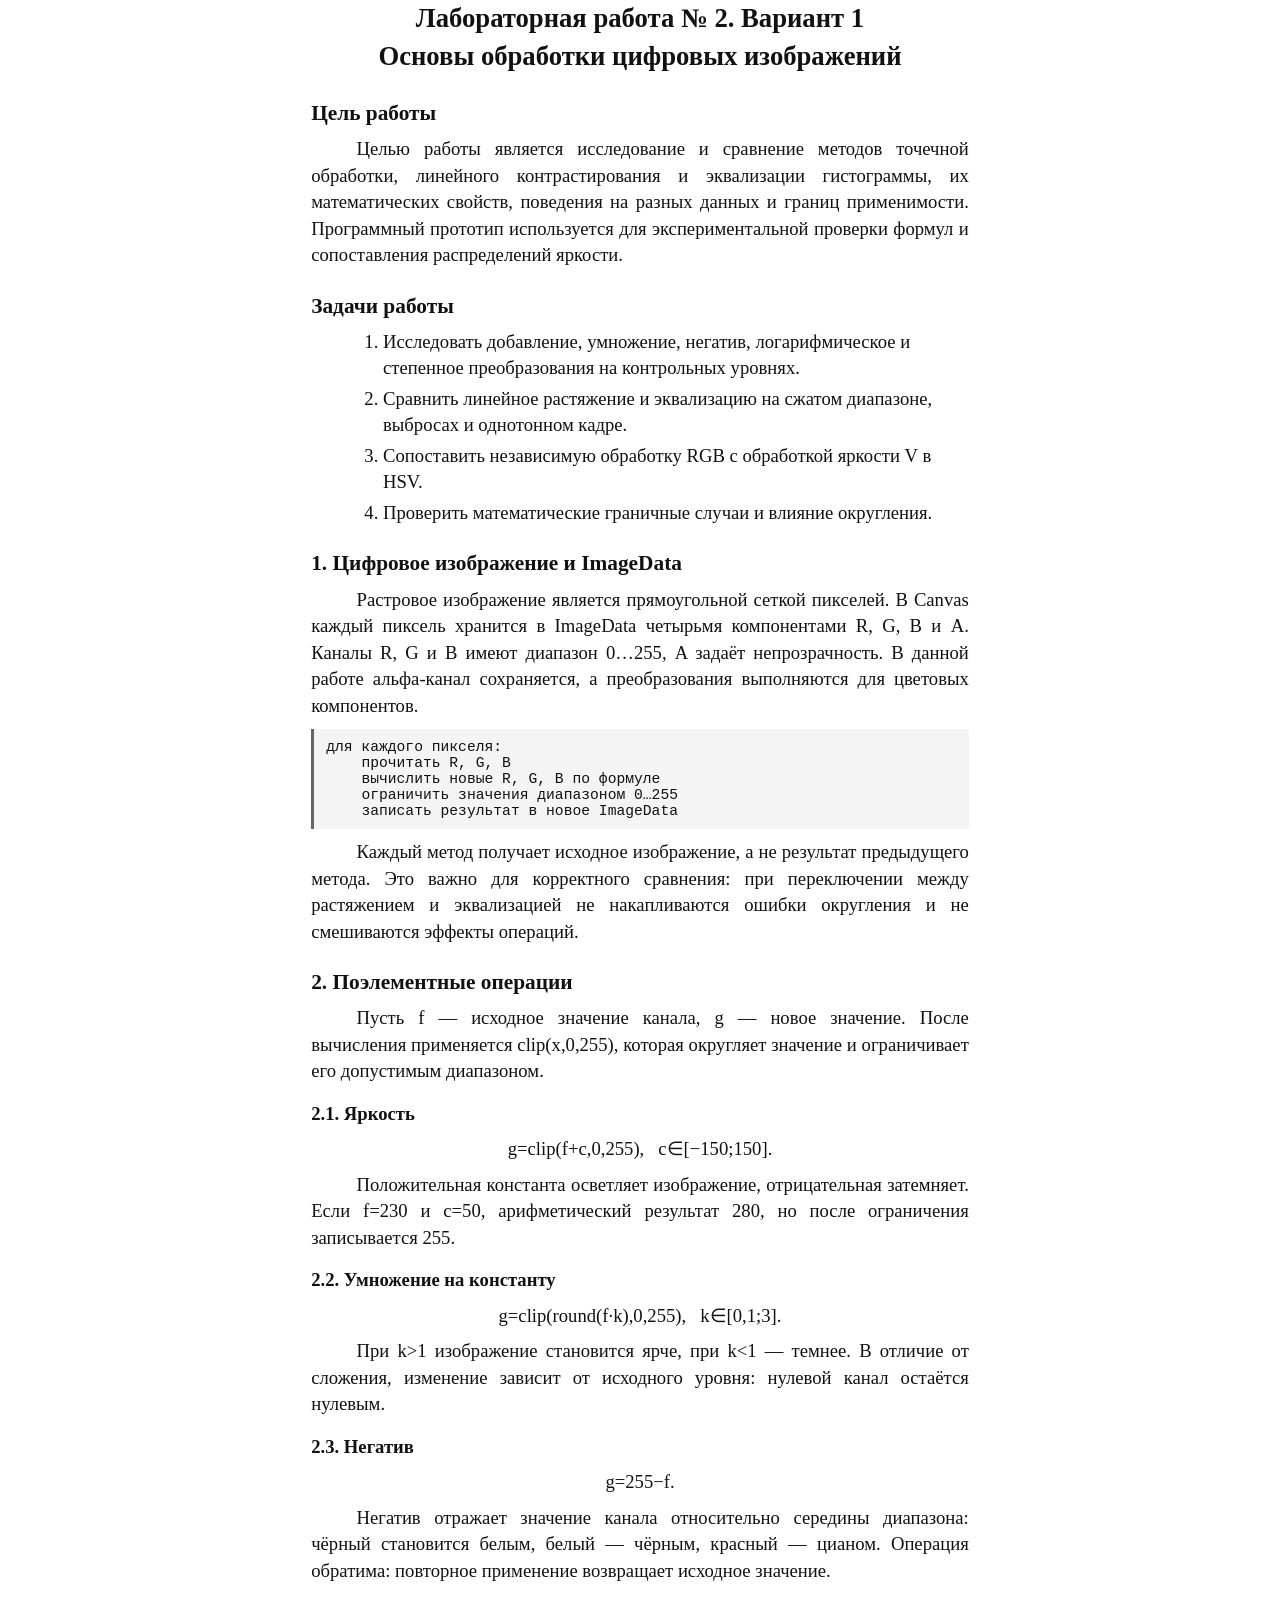
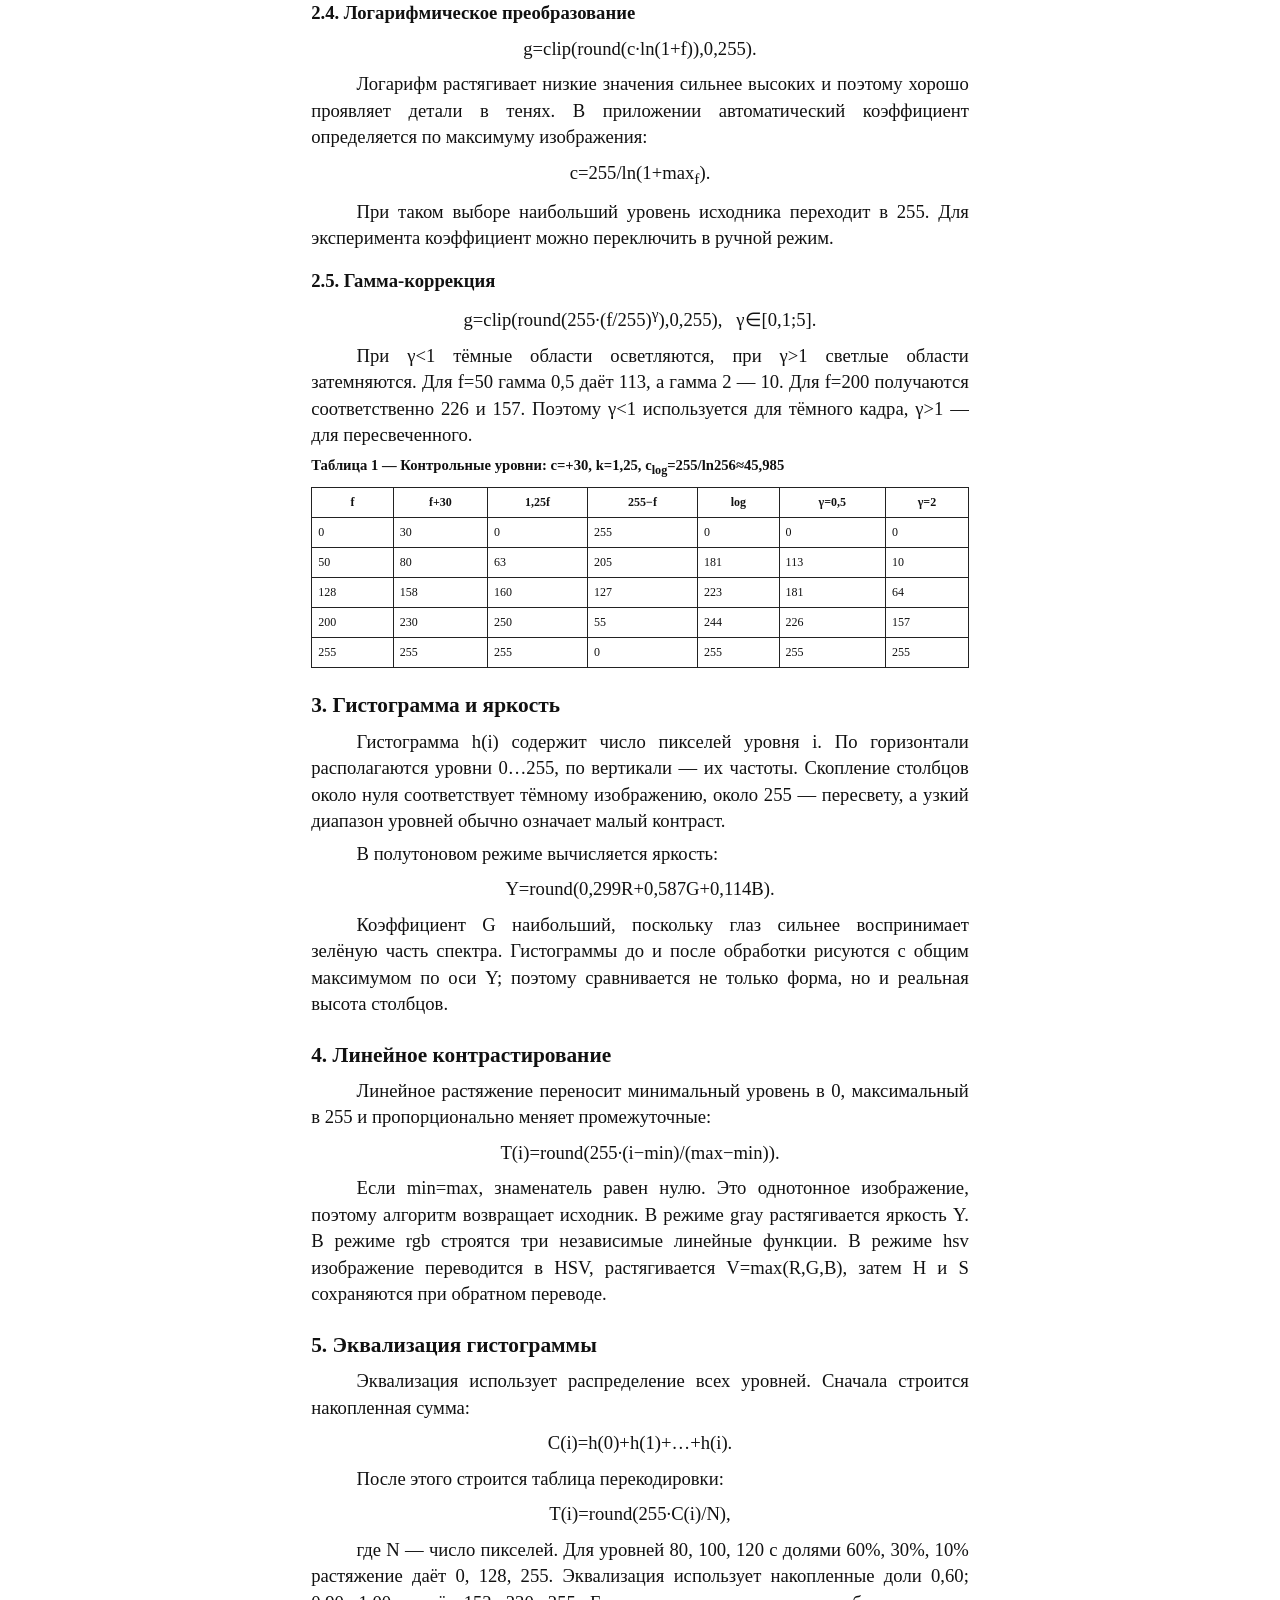
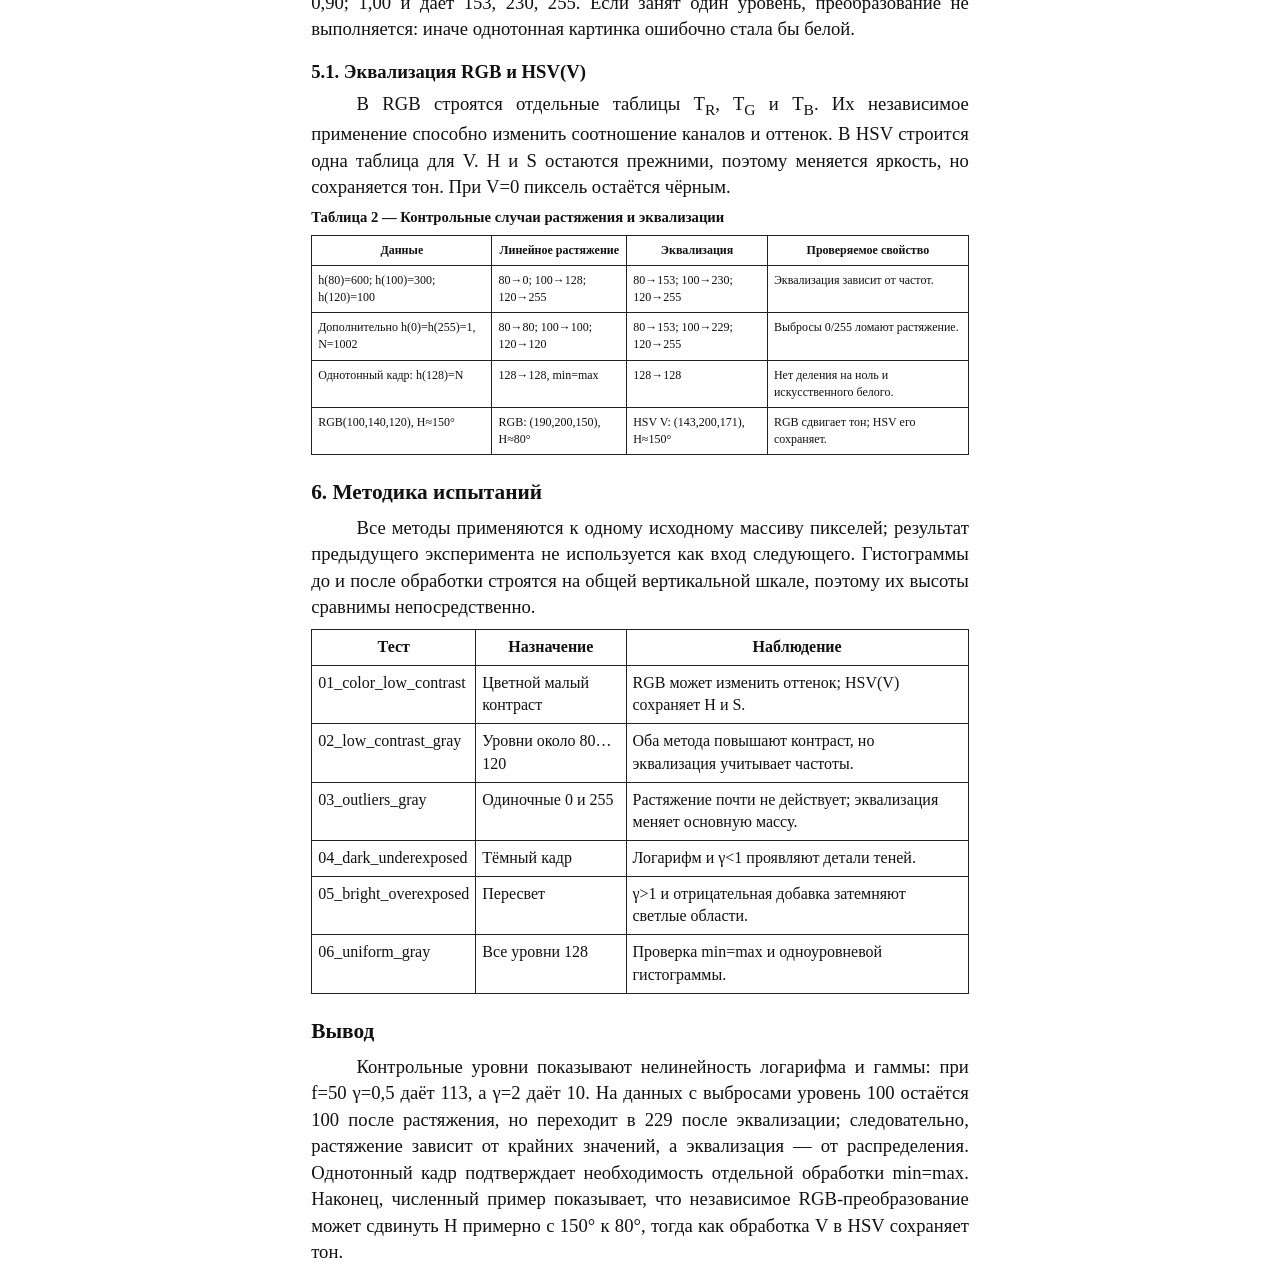
==== commit 294aa0d7: "Refine reports and add printable PDFs" ====
--- a/lab2/report.html
+++ b/lab2/report.html
@@ -1,7 +1,7 @@
 <!doctype html><html lang="ru"><head><meta charset="UTF-8"><title>Лабораторная работа 2 — Обработка изображений</title><style>@page{size:A4;margin:20mm 18mm}body{font-family:"Times New Roman",serif;font-size:14pt;line-height:1.42;color:#111;max-width:174mm;margin:0 auto}h1{font-size:20pt;text-align:center;margin:0 0 20px}h2{font-size:16pt;margin:22px 0 8px}h3{font-size:14pt;margin:16px 0 6px}p{text-align:justify;text-indent:12mm;margin:6px 0}.formula{text-align:center;text-indent:0;font-family:"Cambria Math","Times New Roman",serif;margin:9px 0}pre{font:11pt Consolas,monospace;white-space:pre-wrap;background:#f4f4f4;border-left:3px solid #666;padding:10px 12px;margin:10px 0}table{border-collapse:collapse;width:100%;font-size:12pt;margin:8px 0}th,td{border:1px solid #222;padding:6px;vertical-align:top}th{text-align:center}ol{margin:5px 0 8px 12mm;padding-left:7mm}li{margin:4px 0}@media print{body{max-width:none}}</style></head><body>
 <h1>Лабораторная работа № 2. Вариант 1<br>Основы обработки цифровых изображений</h1>
-<h2>Цель работы</h2><p>Целью работы является изучение методов точечной обработки цифровых изображений, линейного повышения контраста и эквализации гистограммы. Практической целью является разработка веб-приложения, которое обрабатывает изображение попиксельно, сравнивает исходный и полученный результат и строит гистограммы до и после преобразования.</p>
-<h2>Задачи работы</h2><ol><li>Реализовать добавление и умножение на константу, негатив, логарифмическое и степенное преобразования.</li><li>Реализовать линейное контрастирование в полутоновом, RGB и HSV(V) режимах.</li><li>Реализовать эквализацию гистограммы в RGB и HSV(V).</li><li>Подготовить тесты для низкого контраста, выбросов, недоэкспонирования, пересвета и граничного случая.</li><li>Обеспечить сохранение результата в PNG и отображение сопоставимых гистограмм.</li></ol>
+<h2>Цель работы</h2><p>Целью работы является исследование и сравнение методов точечной обработки, линейного контрастирования и эквализации гистограммы, их математических свойств, поведения на разных данных и границ применимости. Программный прототип используется для экспериментальной проверки формул и сопоставления распределений яркости.</p>
+<h2>Задачи работы</h2><ol><li>Исследовать добавление, умножение, негатив, логарифмическое и степенное преобразования на контрольных уровнях.</li><li>Сравнить линейное растяжение и эквализацию на сжатом диапазоне, выбросах и однотонном кадре.</li><li>Сопоставить независимую обработку RGB с обработкой яркости V в HSV.</li><li>Проверить математические граничные случаи и влияние округления.</li></ol>
 <h2>1. Цифровое изображение и ImageData</h2><p>Растровое изображение является прямоугольной сеткой пикселей. В Canvas каждый пиксель хранится в ImageData четырьмя компонентами R, G, B и A. Каналы R, G и B имеют диапазон 0…255, A задаёт непрозрачность. В данной работе альфа-канал сохраняется, а преобразования выполняются для цветовых компонентов.</p><pre>для каждого пикселя:<br>    прочитать R, G, B<br>    вычислить новые R, G, B по формуле<br>    ограничить значения диапазоном 0…255<br>    записать результат в новое ImageData</pre><p>Каждый метод получает исходное изображение, а не результат предыдущего метода. Это важно для корректного сравнения: при переключении между растяжением и эквализацией не накапливаются ошибки округления и не смешиваются эффекты операций.</p>
 <h2>2. Поэлементные операции</h2><p>Пусть f — исходное значение канала, g — новое значение. После вычисления применяется clip(x,0,255), которая округляет значение и ограничивает его допустимым диапазоном.</p>
 <h3>2.1. Яркость</h3><p class="formula">g=clip(f+c,0,255), &nbsp; c∈[−150;150].</p><p>Положительная константа осветляет изображение, отрицательная затемняет. Если f=230 и c=50, арифметический результат 280, но после ограничения записывается 255.</p>
@@ -9,11 +9,13 @@
 <h3>2.3. Негатив</h3><p class="formula">g=255−f.</p><p>Негатив отражает значение канала относительно середины диапазона: чёрный становится белым, белый — чёрным, красный — цианом. Операция обратима: повторное применение возвращает исходное значение.</p>
 <h3>2.4. Логарифмическое преобразование</h3><p class="formula">g=clip(round(c·ln(1+f)),0,255).</p><p>Логарифм растягивает низкие значения сильнее высоких и поэтому хорошо проявляет детали в тенях. В приложении автоматический коэффициент определяется по максимуму изображения:</p><p class="formula">c=255/ln(1+max<sub>f</sub>).</p><p>При таком выборе наибольший уровень исходника переходит в 255. Для эксперимента коэффициент можно переключить в ручной режим.</p>
 <h3>2.5. Гамма-коррекция</h3><p class="formula">g=clip(round(255·(f/255)<sup>γ</sup>),0,255), &nbsp; γ∈[0,1;5].</p><p>При γ&lt;1 тёмные области осветляются, при γ&gt;1 светлые области затемняются. Для f=50 гамма 0,5 даёт 113, а гамма 2 — 10. Для f=200 получаются соответственно 226 и 157. Поэтому γ&lt;1 используется для тёмного кадра, γ&gt;1 — для пересвеченного.</p>
+<p style="text-indent:0;font-size:11pt"><b>Таблица 1 — Контрольные уровни: c=+30, k=1,25, c<sub>log</sub>=255/ln256≈45,985</b></p><table style="font-size:9pt"><tr><th>f</th><th>f+30</th><th>1,25f</th><th>255−f</th><th>log</th><th>γ=0,5</th><th>γ=2</th></tr><tr><td>0</td><td>30</td><td>0</td><td>255</td><td>0</td><td>0</td><td>0</td></tr><tr><td>50</td><td>80</td><td>63</td><td>205</td><td>181</td><td>113</td><td>10</td></tr><tr><td>128</td><td>158</td><td>160</td><td>127</td><td>223</td><td>181</td><td>64</td></tr><tr><td>200</td><td>230</td><td>250</td><td>55</td><td>244</td><td>226</td><td>157</td></tr><tr><td>255</td><td>255</td><td>255</td><td>0</td><td>255</td><td>255</td><td>255</td></tr></table>
 <h2>3. Гистограмма и яркость</h2><p>Гистограмма h(i) содержит число пикселей уровня i. По горизонтали располагаются уровни 0…255, по вертикали — их частоты. Скопление столбцов около нуля соответствует тёмному изображению, около 255 — пересвету, а узкий диапазон уровней обычно означает малый контраст.</p><p>В полутоновом режиме вычисляется яркость:</p><p class="formula">Y=round(0,299R+0,587G+0,114B).</p><p>Коэффициент G наибольший, поскольку глаз сильнее воспринимает зелёную часть спектра. Гистограммы до и после обработки рисуются с общим максимумом по оси Y; поэтому сравнивается не только форма, но и реальная высота столбцов.</p>
 <h2>4. Линейное контрастирование</h2><p>Линейное растяжение переносит минимальный уровень в 0, максимальный в 255 и пропорционально меняет промежуточные:</p><p class="formula">T(i)=round(255·(i−min)/(max−min)).</p><p>Если min=max, знаменатель равен нулю. Это однотонное изображение, поэтому алгоритм возвращает исходник. В режиме gray растягивается яркость Y. В режиме rgb строятся три независимые линейные функции. В режиме hsv изображение переводится в HSV, растягивается V=max(R,G,B), затем H и S сохраняются при обратном переводе.</p>
 <h2>5. Эквализация гистограммы</h2><p>Эквализация использует распределение всех уровней. Сначала строится накопленная сумма:</p><p class="formula">C(i)=h(0)+h(1)+…+h(i).</p><p>После этого строится таблица перекодировки:</p><p class="formula">T(i)=round(255·C(i)/N),</p><p>где N — число пикселей. Для уровней 80, 100, 120 с долями 60%, 30%, 10% растяжение даёт 0, 128, 255. Эквализация использует накопленные доли 0,60; 0,90; 1,00 и даёт 153, 230, 255. Если занят один уровень, преобразование не выполняется: иначе однотонная картинка ошибочно стала бы белой.</p>
 <h3>5.1. Эквализация RGB и HSV(V)</h3><p>В RGB строятся отдельные таблицы T<sub>R</sub>, T<sub>G</sub> и T<sub>B</sub>. Их независимое применение способно изменить соотношение каналов и оттенок. В HSV строится одна таблица для V. H и S остаются прежними, поэтому меняется яркость, но сохраняется тон. При V=0 пиксель остаётся чёрным.</p>
-<h2>6. Реализация и тестирование</h2><p>Файл <b>imageMath.js</b> содержит чистые функции addConstant(), multiplyConstant(), negative(), logarithmic(), gammaCorrection(), linearContrast() и equalize(). В <b>histogram.js</b> находится подсчёт 256 уровней и отрисовка. В <b>testGenerator.js</b> формируются тестовые изображения, а их PNG-копии находятся в test_images. В <b>app.js</b> расположены загрузка файла, выбор метода, масштаб и экспорт результата.</p>
+<p style="text-indent:0;font-size:11pt"><b>Таблица 2 — Контрольные случаи растяжения и эквализации</b></p><table style="font-size:9pt"><tr><th>Данные</th><th>Линейное растяжение</th><th>Эквализация</th><th>Проверяемое свойство</th></tr><tr><td>h(80)=600; h(100)=300; h(120)=100</td><td>80→0; 100→128; 120→255</td><td>80→153; 100→230; 120→255</td><td>Эквализация зависит от частот.</td></tr><tr><td>Дополнительно h(0)=h(255)=1, N=1002</td><td>80→80; 100→100; 120→120</td><td>80→153; 100→229; 120→255</td><td>Выбросы 0/255 ломают растяжение.</td></tr><tr><td>Однотонный кадр: h(128)=N</td><td>128→128, min=max</td><td>128→128</td><td>Нет деления на ноль и искусственного белого.</td></tr><tr><td>RGB(100,140,120), H≈150°</td><td>RGB: (190,200,150), H≈80°</td><td>HSV V: (143,200,171), H≈150°</td><td>RGB сдвигает тон; HSV его сохраняет.</td></tr></table>
+<h2>6. Методика испытаний</h2><p>Все методы применяются к одному исходному массиву пикселей; результат предыдущего эксперимента не используется как вход следующего. Гистограммы до и после обработки строятся на общей вертикальной шкале, поэтому их высоты сравнимы непосредственно.</p>
 <table><tr><th>Тест</th><th>Назначение</th><th>Наблюдение</th></tr><tr><td>01_color_low_contrast</td><td>Цветной малый контраст</td><td>RGB может изменить оттенок; HSV(V) сохраняет H и S.</td></tr><tr><td>02_low_contrast_gray</td><td>Уровни около 80…120</td><td>Оба метода повышают контраст, но эквализация учитывает частоты.</td></tr><tr><td>03_outliers_gray</td><td>Одиночные 0 и 255</td><td>Растяжение почти не действует; эквализация меняет основную массу.</td></tr><tr><td>04_dark_underexposed</td><td>Тёмный кадр</td><td>Логарифм и γ&lt;1 проявляют детали теней.</td></tr><tr><td>05_bright_overexposed</td><td>Пересвет</td><td>γ&gt;1 и отрицательная добавка затемняют светлые области.</td></tr><tr><td>06_uniform_gray</td><td>Все уровни 128</td><td>Проверка min=max и одноуровневой гистограммы.</td></tr></table>
-<h2>Вывод</h2><p>В работе реализованы базовые методы обработки изображения без сторонних библиотек. Поэлементные операции позволяют изменить экспозицию и тональный диапазон. Линейное растяжение эффективно при сжатом диапазоне, но чувствительно к выбросам. Эквализация учитывает частоты уровней и потому действует иначе. Обработка V в HSV повышает контраст яркости без независимого изменения цветовых каналов.</p>
+<h2>Вывод</h2><p>Контрольные уровни показывают нелинейность логарифма и гаммы: при f=50 γ=0,5 даёт 113, а γ=2 даёт 10. На данных с выбросами уровень 100 остаётся 100 после растяжения, но переходит в 229 после эквализации; следовательно, растяжение зависит от крайних значений, а эквализация — от распределения. Однотонный кадр подтверждает необходимость отдельной обработки min=max. Наконец, численный пример показывает, что независимое RGB-преобразование может сдвинуть H примерно с 150° к 80°, тогда как обработка V в HSV сохраняет тон.</p>
 </body></html>
